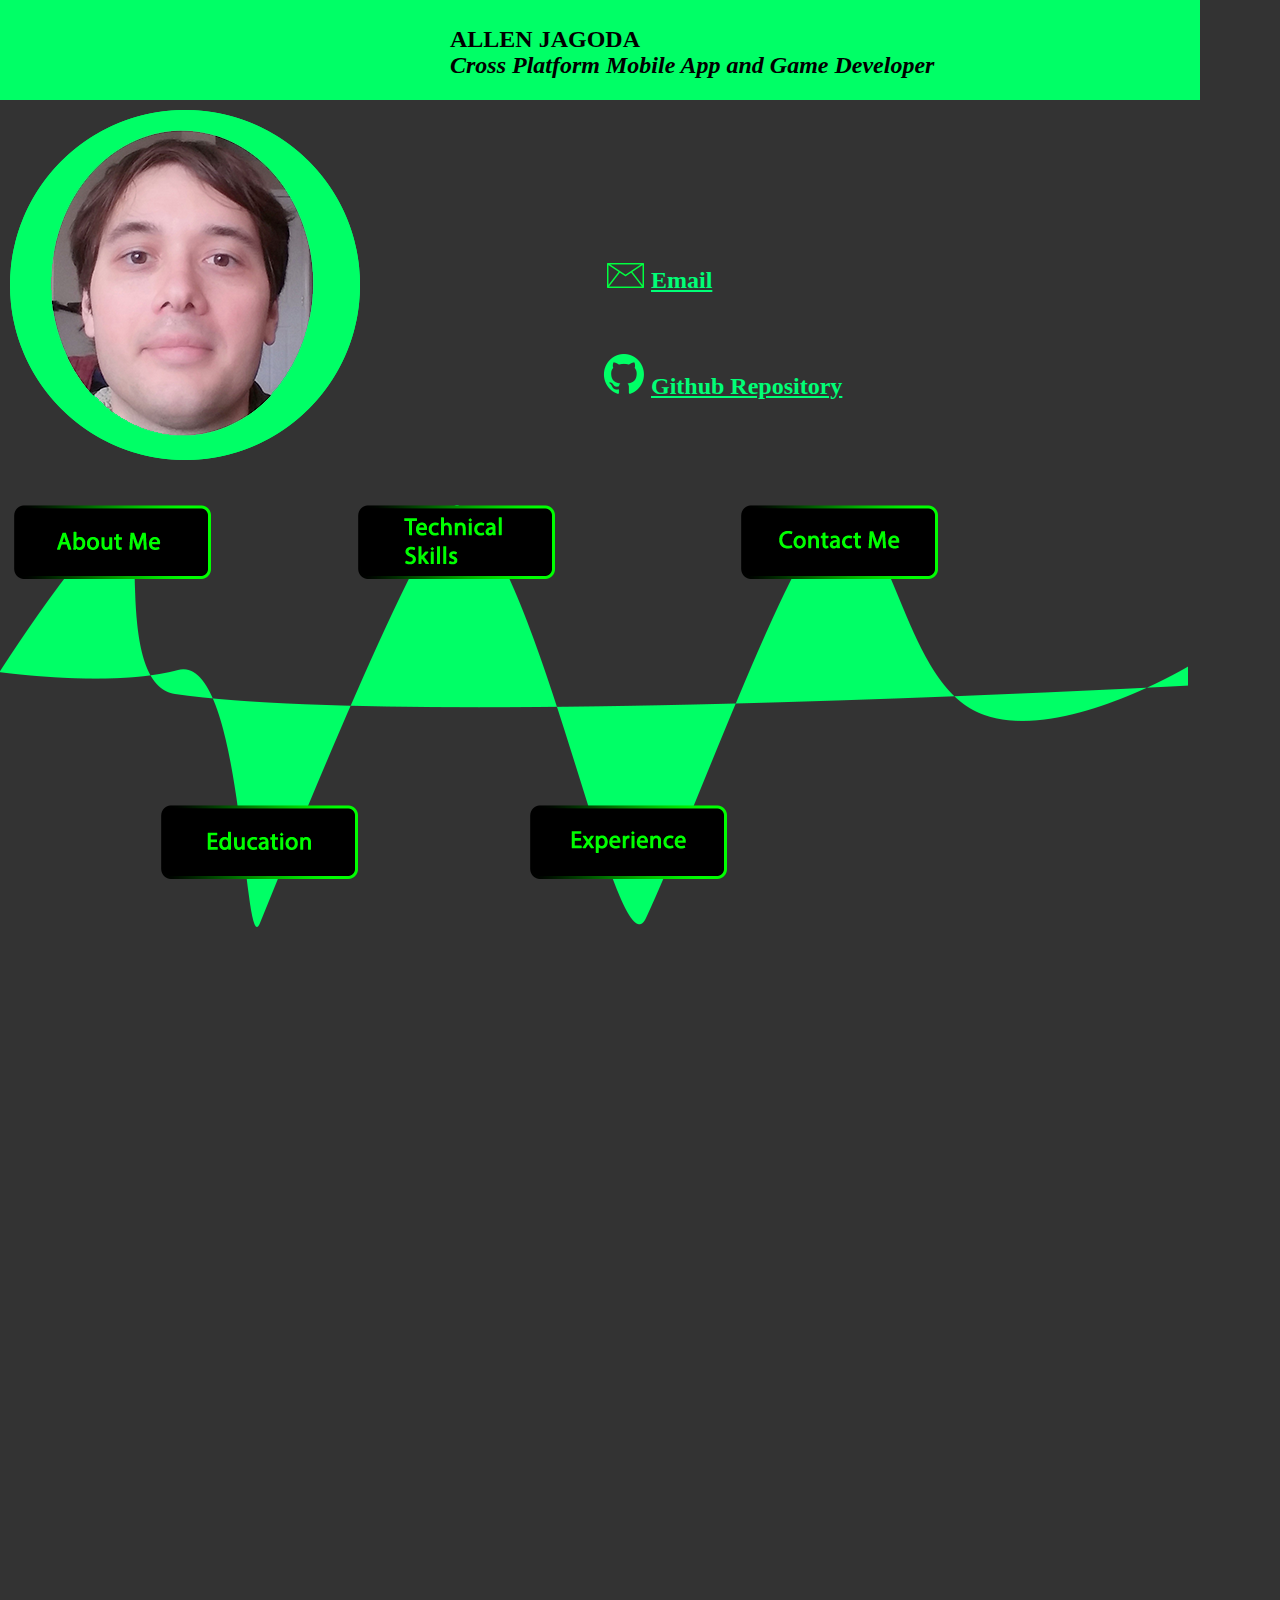
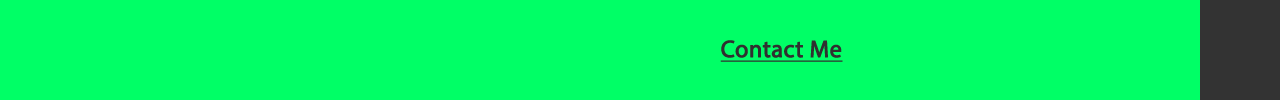
==== index.html @ 1c1a699f "Initial commit" ====
<!DOCTYPE html>
<html lang="en">

<head>
    <meta charset="UTF-8">
    <meta name="viewport" content="width=device-width, initial-scale=1.0">

    <script src="http://ajax.googleapis.com/ajax/libs/jquery/1.11.2/jquery.min.js">
    </script>

    <!--import these to switch div with id container-->
    <link rel="import" href="views/about.html" id="aboutHTML">
    <link rel="import" href="views/education.html" id="eduHTML">
    <link rel="import" href="views/skills.html" id="skillsHTML">
    <link rel="import" href="views/experience.html" id="expHTML">
    <link rel="import" href="views/contact.html" id="contactHTML">
    <link rel="import" href="views/contact_info.html" id="infoHTML">

    <title>Allen Jagoda Web Page</title>
    <link rel="stylesheet" href="css/styles_landing.css">
</head>

<body>

    <!--The main dividor containing menu/picture/contact info-->
    <div class="topFrame">
        <h1><b>ALLEN JAGODA</b></h1>
        <h2 class="subTitle"><b>Cross Platform Mobile App and Game Developer</b></h2>
    </div>


    <!--2nd Container: picture & info-->
    <div class="info">
        <img src="/images/picInFrame.png" class="picInFrame">
        <ul>
            <li class="email"><a href="mailto:ajagoda@u.rochester.edu?Subject=Hello%20" target="_top"><b>Email</b></a></a>
            </li>
            <li class="git"><a href="https://www.github.com/iceycode" target="_blank"><b>Github Repository</b> </li>
        </ul>
    </div>

    <!--3nd Container, contains menu  -->
    <div class="lineWave">
        <button class="btnAbout"></button>
        <button class="btnEdu"></button>
        <button class="btnSkill"></button>
        <button class="btnExp"></button>
        <button class="btnContact"></button>
    </div>

    <!--4th Container: changes based on button click-->
    <div id="container" class="detailDiv">
        <!--HTML TEMPLATE CONTENT GOES IN HERE-->
    </div>

    <!--5th Container, bottom frame with ContactMe info-->
    <div class="bottomFrame">
        <button class="contactBtm"></button>
    </div>
</body>
<script type="text/javascript" src="/js/script.js"></script>

</html>
---- css/styles_landing.css ----
/*for all elements*/
* {
    outline: none;
    margin: 0;
}

/*Main Background Images*/
html{
  background-color: rgb( 51, 51, 51 );
  position: absolute;
  left: 0px;
  margin: 0;
  top: 0px;
  width: 1200px;
  height: 1500px;
/*Higher z-index == more to front*/
/*  z-index: 1; */
}

div{
    border: none;
    border: 0;
    margin: 0;
    outline: 0;
}

img{
    border: 0;
}

/*Green tabs at top & bottom*/
div.topFrame{
    background: url(/images/tab.png);
    width: 1200px;
    height: 100px;
    top: 0px;
    left: 0px;
    margin-bottom: 10px;
}

div.info{
    outline: none;
    border: none;
    border-style: none;
    margin-left: 10px;
}

/*Wavey line which holds on menu buttons*/
div.lineWave{
    background: url(/images/lineWave.png);
    width: 1188px;
    height: 422px;
    position: absolute;
    top: 505px;
    bottom: 873px;
    left: 0px;
    right: 12px;
}

div.lineLeft{
    background: url(/images/line-left.png);
    bottom: 100px;
    z-index: 2;
    top: 0px;
    left: 250px;
    height: 1600px;
    width: 28px;
}

div.bottomFrame{
    background: url(/images/tab.png);
    width: 1200px;
    height: 100px;
    position: absolute;
    top: 1600px;
    left: 0px;
}

/*Container for detailed text
that shows after button clicked*/
div.detailDiv{
    top: 950px;
    left: 100px;
    position: absolute;
}

/*Picture at top left, below frame*/
.picInFrame{
    /* NOTE: if regular image, need to have a source
      for no border to show
      NEED TO HAVE THIS before class="" in HTML*/
    background: url(/images/picInFrame.png);
    border: 0;
    border-style: none;
    margin: 20;
    width: 350px;
    height: 350px;
    top: 0px;
    left: 0px;
}

h1{
    font: 400 24px 'Myriad Pro';
    position:absolute;
    top: 26px;
    left: 450px;
}

/*for text on menu (if needed) info at top*/
h2.subTitle{
    font: 400 24px 'Myriad Pro';
    font-style: italic;
    top: 52px;
    left: 450px;
    position: absolute;
}

/*----CONTACT LIST ITEM STYLES------
the "#" is for id
*/
li.phone{
    font: 400 24px 'Myriad Pro';
    color: #00ff66;
    list-style-image: url("/images/phoneIcon.png");
    list-style-position: outside;
    position: absolute;
    top: 165px;
    left: 651px;
    width: 267px;
    height: 23px;
}

li.email{
    font: 400 24px 'Myriad Pro';
    color: #00ff66;
    position: absolute;
    list-style-image: url("/images/emailIcon.png");
    top:263px;
    left:651px;
}

li.git{
    font: 400 24px 'Myriad Pro';
    color: #00ff66;
    position: absolute;
    list-style-image: url("/images/gitIcon.png");
    left:651px;
    top: 354px;
    width: 301px;
    height: 24px;
}

/*----------MENU BUTTONS------------*/
button.btnAbout{
    background:url(/images/btnAbout.png);
    top: 0px;
    left: 14px;
    position: absolute;
    width: 197px;
    height: 74px;
    border: none;
}

button.btnEdu{
    background: url(/images/btnEdu.png);
    top: 300px;
    left: 161px;
    position: absolute;
    width: 197px;
    height: 74px;
    border: none;
}

button.btnSkill{
    background: url(/images/btnSkill.png);
    top: 0px;
    left: 358px;
    position: absolute;
    width: 197px;
    height: 74px;
    border: none;
}

button.btnExp{
    background: url(/images/btnExp.png);
    top: 300px;
    left: 530px;
    position: absolute;
    width: 197px;
    height: 74px;
    border: none;
}

button.btnContact{
    background: url(/images/btnContact.png);
    top: 0px;
    left: 741px;
    position: absolute;
    width: 197px;
    height: 74px;
    border: none;
}

button.contactBtm{
    background: url(/images/contactMeText.png);
    bottom: 38px;
    position: absolute;
    left: 720px;
    width: 123px;
    height: 22px;
    border: none;
}

/*Detial text - not a subtitle/title/header*/
p.detailText{
    font: 400 14px 'Myriad Pro';
    color: #00ff66;
    max-width: 577;
    height: 729px;
    margin: 0 auto;
    padding: 20px;
    white-space: pre-wrap;
}

/*-----LINK STYLES------*/
/* unvisited link */
a:link {
    color: #00ff77;
}

/* visited link */
a:visited {
    color: #00FF00;
}

/* mouse over link */
a:hover {
    color: #00FFAA;
}

/* selected link */
a:active {
    color: #00FFFF;
}

/*ALT MENU BUTTONS - LOCATION CHANGES*/
button.btnAbout-alt{
    background:url(/images/btnAbout.png);
    top: 0px;
    left: 5px;
    position: absolute;
    width: 197px;
    height: 74px;
    border: none;
}

button.btnEdu-alt{
    background: url(/images/btnEdu.png);
    top: 200px;
    left: 5px;
    position: absolute;
    width: 197px;
    height: 74px;
    border: none;
}

button.btnSkill-alt{
    background: url(/images/btnSkill.png);
    top: 400px;
    left: 5px;
    position: absolute;
    width: 197px;
    height: 74px;
    border: none;
}

button.btnExp-alt{
    background: url(/images/btnExp.png);
    top: 600px;
    left: 5px;
    position: absolute;
    width: 197px;
    height: 74px;
    border: none;
}

button.btnContact-alt{
    background: url(/images/btnContact.png);
    top: 800px;
    left: 5px;
    position: absolute;
    width: 197px;
    height: 74px;
    border: none;
}
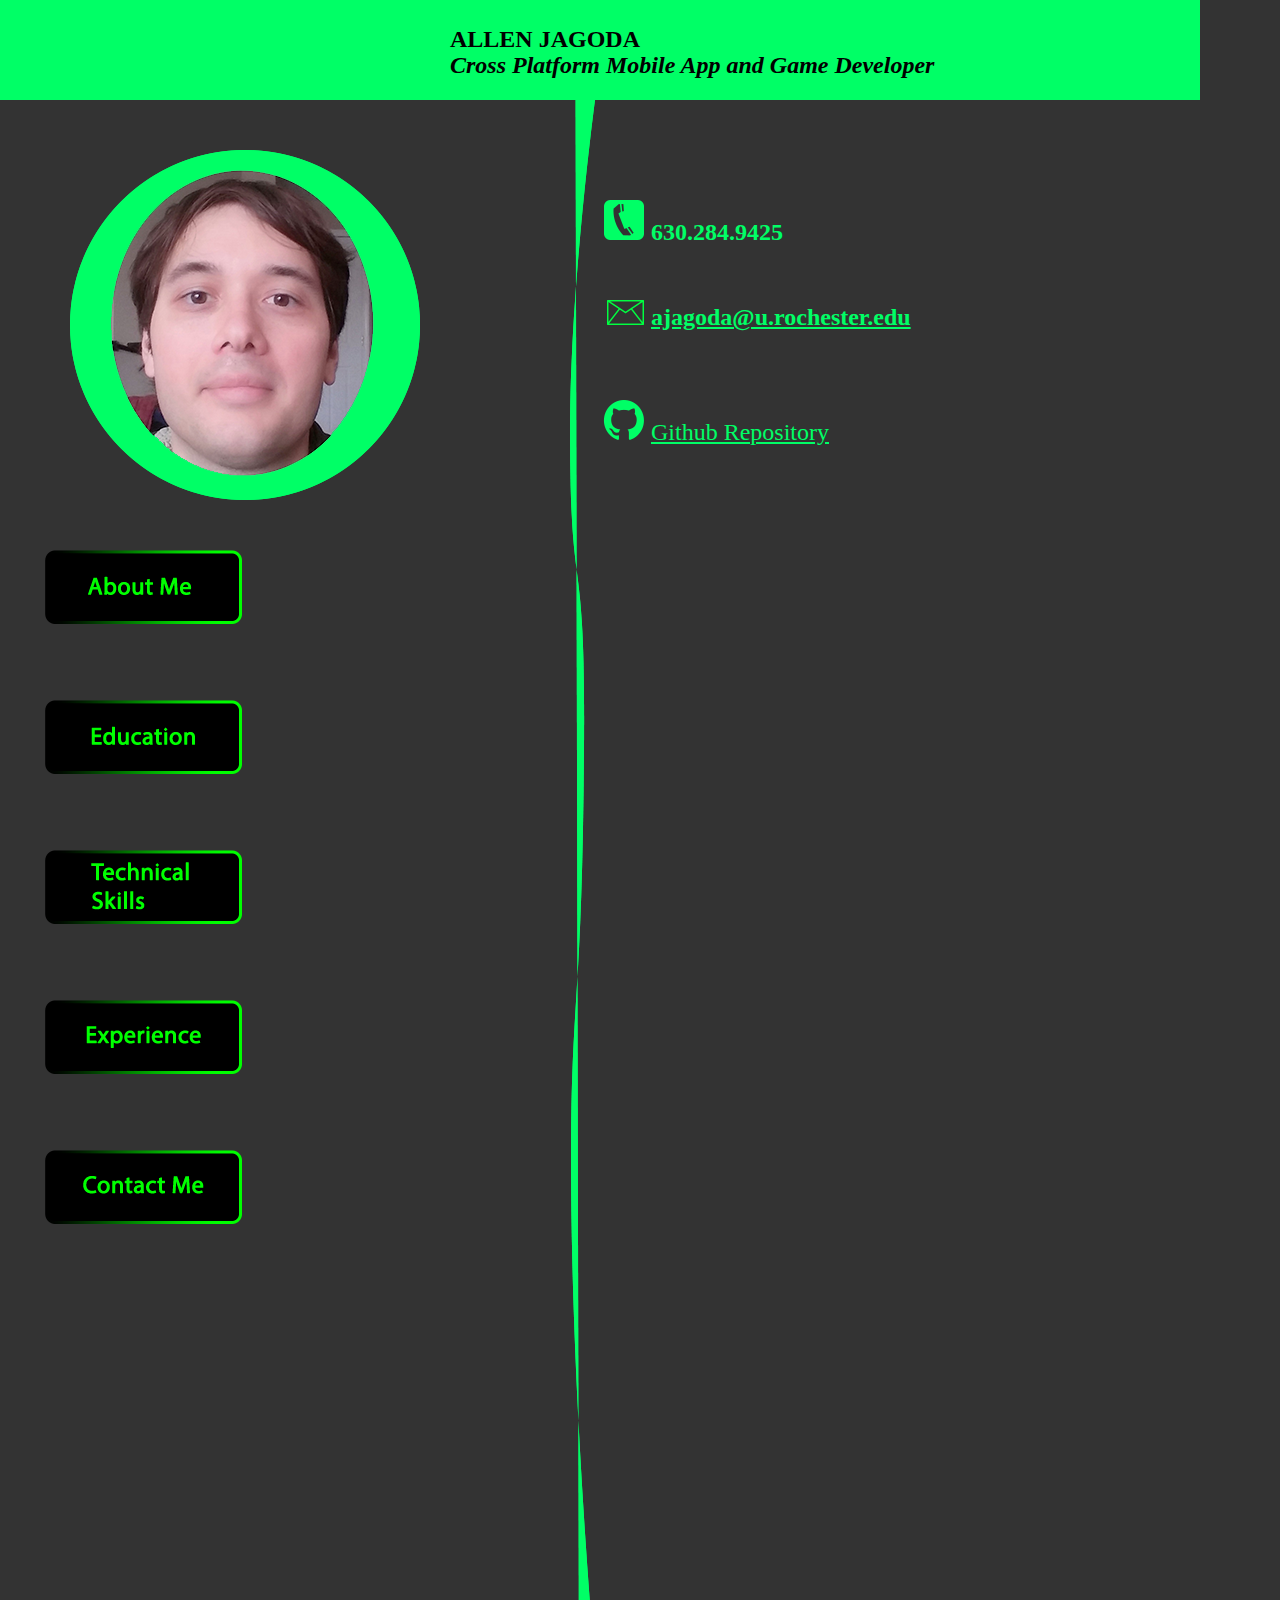
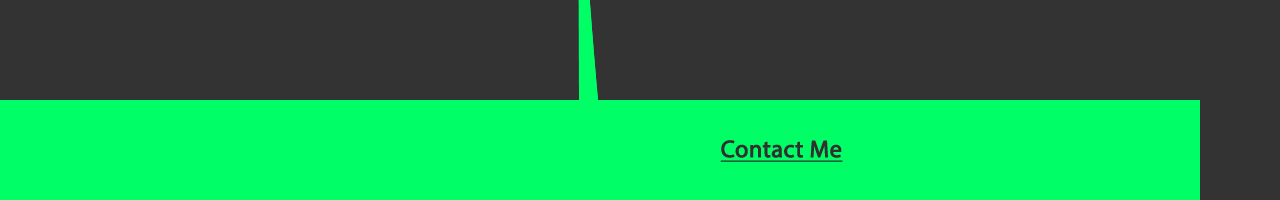
==== commit cfde9254: "Some small changes." ====
--- a/index.html
+++ b/index.html
@@ -4,9 +4,12 @@
 <head>
     <meta charset="UTF-8">
     <meta name="viewport" content="width=device-width, initial-scale=1.0">
-
-    <script src="http://ajax.googleapis.com/ajax/libs/jquery/1.11.2/jquery.min.js">
-    </script>
+    <!-- 1. Load platform support before any code that touches the DOM. -->
+<!--    <script src="bower_components/webcomponentsjs/webcomponents.min.js"></script>-->
+    <script src="http://ajax.googleapis.com/ajax/libs/jquery/1.11.2/jquery.min.js"></script>
+    <!-- 2. Load the components using an HTML Import -->
+<!--    <link rel="import" href="elements/proto-element.html">-->
+<!--    <link rel="import" href="elements/about-element.html">-->
 
     <!--import these to switch div with id container-->
     <link rel="import" href="views/about.html" id="aboutHTML">
@@ -23,24 +26,32 @@
 <body>
 
     <!--The main dividor containing menu/picture/contact info-->
-    <div class="topFrame">
+    <div id = "top" class="topFrame">
         <h1><b>ALLEN JAGODA</b></h1>
         <h2 class="subTitle"><b>Cross Platform Mobile App and Game Developer</b></h2>
     </div>
 
 
-    <!--2nd Container: picture & info-->
+    <!--2nd Container: picture, info and menu-->
+<!--
     <div class="info">
-        <img src="/images/picInFrame.png" class="picInFrame">
-        <ul>
-            <li class="email"><a href="mailto:ajagoda@u.rochester.edu?Subject=Hello%20" target="_top"><b>Email</b></a></a>
-            </li>
-            <li class="git"><a href="https://www.github.com/iceycode" target="_blank"><b>Github Repository</b> </li>
-        </ul>
+
     </div>
+-->
 
     <!--3nd Container, contains menu  -->
-    <div class="lineWave">
+    <div class="menu">
+      <div style="position: relative; left: 220px; top: 0;">
+       <img src="css/images/picInFrame.png" class="picInFrame">
+       <img src="css/images/line-left.png" class="leftline">
+       </div>
+        <ul>
+            <li class="phone"><b>630.284.9425</b>
+            </li>
+            <li class="email"><a href="mailto:ajagoda@u.rochester.edu?Subject=Hello%20" target="_top"><b>ajagoda@u.rochester.edu</b> </a>
+            </li>
+            <li class="git"><a href="https://www.github.com/iceycode" target="_blank"<b>Github Repository</b> </a> </li>
+        </ul>
         <button class="btnAbout"></button>
         <button class="btnEdu"></button>
         <button class="btnSkill"></button>
--- a/css/styles_landing.css
+++ b/css/styles_landing.css
@@ -9,7 +9,7 @@
   background-color: rgb( 51, 51, 51 );
   position: absolute;
   left: 0px;
-  margin: 0;
+  margin: 0px;
   top: 0px;
   width: 1200px;
   height: 1500px;
@@ -30,12 +30,11 @@
 
 /*Green tabs at top & bottom*/
 div.topFrame{
-    background: url(/images/tab.png);
+    background: url(images/tab.png);
     width: 1200px;
     height: 100px;
     top: 0px;
     left: 0px;
-    margin-bottom: 10px;
 }
 
 div.info{
@@ -47,7 +46,7 @@
 
 /*Wavey line which holds on menu buttons*/
 div.lineWave{
-    background: url(/images/lineWave.png);
+    background: url(images/lineWave.png);
     width: 1188px;
     height: 422px;
     position: absolute;
@@ -57,21 +56,21 @@
     right: 12px;
 }
 
-div.lineLeft{
-    background: url(/images/line-left.png);
-    bottom: 100px;
+div.menu{
+
     z-index: 2;
-    top: 0px;
-    left: 250px;
+    top: 100px;
+    left: 0px;
+    position: absolute;
     height: 1600px;
-    width: 28px;
+/*    width: 28px;*/
 }
 
 div.bottomFrame{
-    background: url(/images/tab.png);
+    background: url(images/tab.png);
     width: 1200px;
     height: 100px;
-    position: absolute;
+    position: relative;
     top: 1600px;
     left: 0px;
 }
@@ -79,8 +78,8 @@
 /*Container for detailed text
 that shows after button clicked*/
 div.detailDiv{
-    top: 950px;
-    left: 100px;
+    top: 520px;
+    left: 320px;
     position: absolute;
 }
 
@@ -89,14 +88,23 @@
     /* NOTE: if regular image, need to have a source
       for no border to show
       NEED TO HAVE THIS before class="" in HTML*/
-    background: url(/images/picInFrame.png);
-    border: 0;
-    border-style: none;
-    margin: 20;
+    background: url(images/picInFrame.png);
+    border: none;
+    position: relative;
     width: 350px;
     height: 350px;
+    top: 50px;
+    left: -150px;
+    z-index: 3;
+}
+
+.leftline{
+    background: url(images/line-left.png);
     top: 0px;
-    left: 0px;
+    left 250px;
+    height: 1600px;
+    width: 28px;
+    position: absolute;
 }
 
 h1{
@@ -121,10 +129,10 @@
 li.phone{
     font: 400 24px 'Myriad Pro';
     color: #00ff66;
-    list-style-image: url("/images/phoneIcon.png");
+    list-style-image: url("images/phoneIcon.png");
     list-style-position: outside;
     position: absolute;
-    top: 165px;
+    top: 100px;
     left: 651px;
     width: 267px;
     height: 23px;
@@ -134,8 +142,8 @@
     font: 400 24px 'Myriad Pro';
     color: #00ff66;
     position: absolute;
-    list-style-image: url("/images/emailIcon.png");
-    top:263px;
+    list-style-image: url("images/emailIcon.png");
+    top:200px;
     left:651px;
 }
 
@@ -143,18 +151,18 @@
     font: 400 24px 'Myriad Pro';
     color: #00ff66;
     position: absolute;
-    list-style-image: url("/images/gitIcon.png");
+    list-style-image: url("images/gitIcon.png");
     left:651px;
-    top: 354px;
+    top: 300px;
     width: 301px;
     height: 24px;
 }
 
 /*----------MENU BUTTONS------------*/
 button.btnAbout{
-    background:url(/images/btnAbout.png);
-    top: 0px;
-    left: 14px;
+    background:url(images/btnAbout.png);
+    top: 450px;
+    left: 45px;
     position: absolute;
     width: 197px;
     height: 74px;
@@ -162,9 +170,9 @@
 }
 
 button.btnEdu{
-    background: url(/images/btnEdu.png);
-    top: 300px;
-    left: 161px;
+    background: url(images/btnEdu.png);
+    top: 600px;
+    left: 45px;
     position: absolute;
     width: 197px;
     height: 74px;
@@ -172,9 +180,9 @@
 }
 
 button.btnSkill{
-    background: url(/images/btnSkill.png);
-    top: 0px;
-    left: 358px;
+    background: url(images/btnSkill.png);
+    top: 750px;
+    left: 45px;
     position: absolute;
     width: 197px;
     height: 74px;
@@ -182,9 +190,9 @@
 }
 
 button.btnExp{
-    background: url(/images/btnExp.png);
-    top: 300px;
-    left: 530px;
+    background: url(images/btnExp.png);
+    top: 900px;
+    left: 45px;
     position: absolute;
     width: 197px;
     height: 74px;
@@ -192,9 +200,9 @@
 }
 
 button.btnContact{
-    background: url(/images/btnContact.png);
-    top: 0px;
-    left: 741px;
+    background: url(images/btnContact.png);
+    top: 1050px;
+    left: 45px;
     position: absolute;
     width: 197px;
     height: 74px;
@@ -202,7 +210,7 @@
 }
 
 button.contactBtm{
-    background: url(/images/contactMeText.png);
+    background: url(images/contactMeText.png);
     bottom: 38px;
     position: absolute;
     left: 720px;
@@ -225,7 +233,7 @@
 /*-----LINK STYLES------*/
 /* unvisited link */
 a:link {
-    color: #00ff77;
+    color: #00ff66;
 }
 
 /* visited link */
@@ -242,55 +250,3 @@
 a:active {
     color: #00FFFF;
 }
-
-/*ALT MENU BUTTONS - LOCATION CHANGES*/
-button.btnAbout-alt{
-    background:url(/images/btnAbout.png);
-    top: 0px;
-    left: 5px;
-    position: absolute;
-    width: 197px;
-    height: 74px;
-    border: none;
-}
-
-button.btnEdu-alt{
-    background: url(/images/btnEdu.png);
-    top: 200px;
-    left: 5px;
-    position: absolute;
-    width: 197px;
-    height: 74px;
-    border: none;
-}
-
-button.btnSkill-alt{
-    background: url(/images/btnSkill.png);
-    top: 400px;
-    left: 5px;
-    position: absolute;
-    width: 197px;
-    height: 74px;
-    border: none;
-}
-
-button.btnExp-alt{
-    background: url(/images/btnExp.png);
-    top: 600px;
-    left: 5px;
-    position: absolute;
-    width: 197px;
-    height: 74px;
-    border: none;
-}
-
-button.btnContact-alt{
-    background: url(/images/btnContact.png);
-    top: 800px;
-    left: 5px;
-    position: absolute;
-    width: 197px;
-    height: 74px;
-    border: none;
-}
-
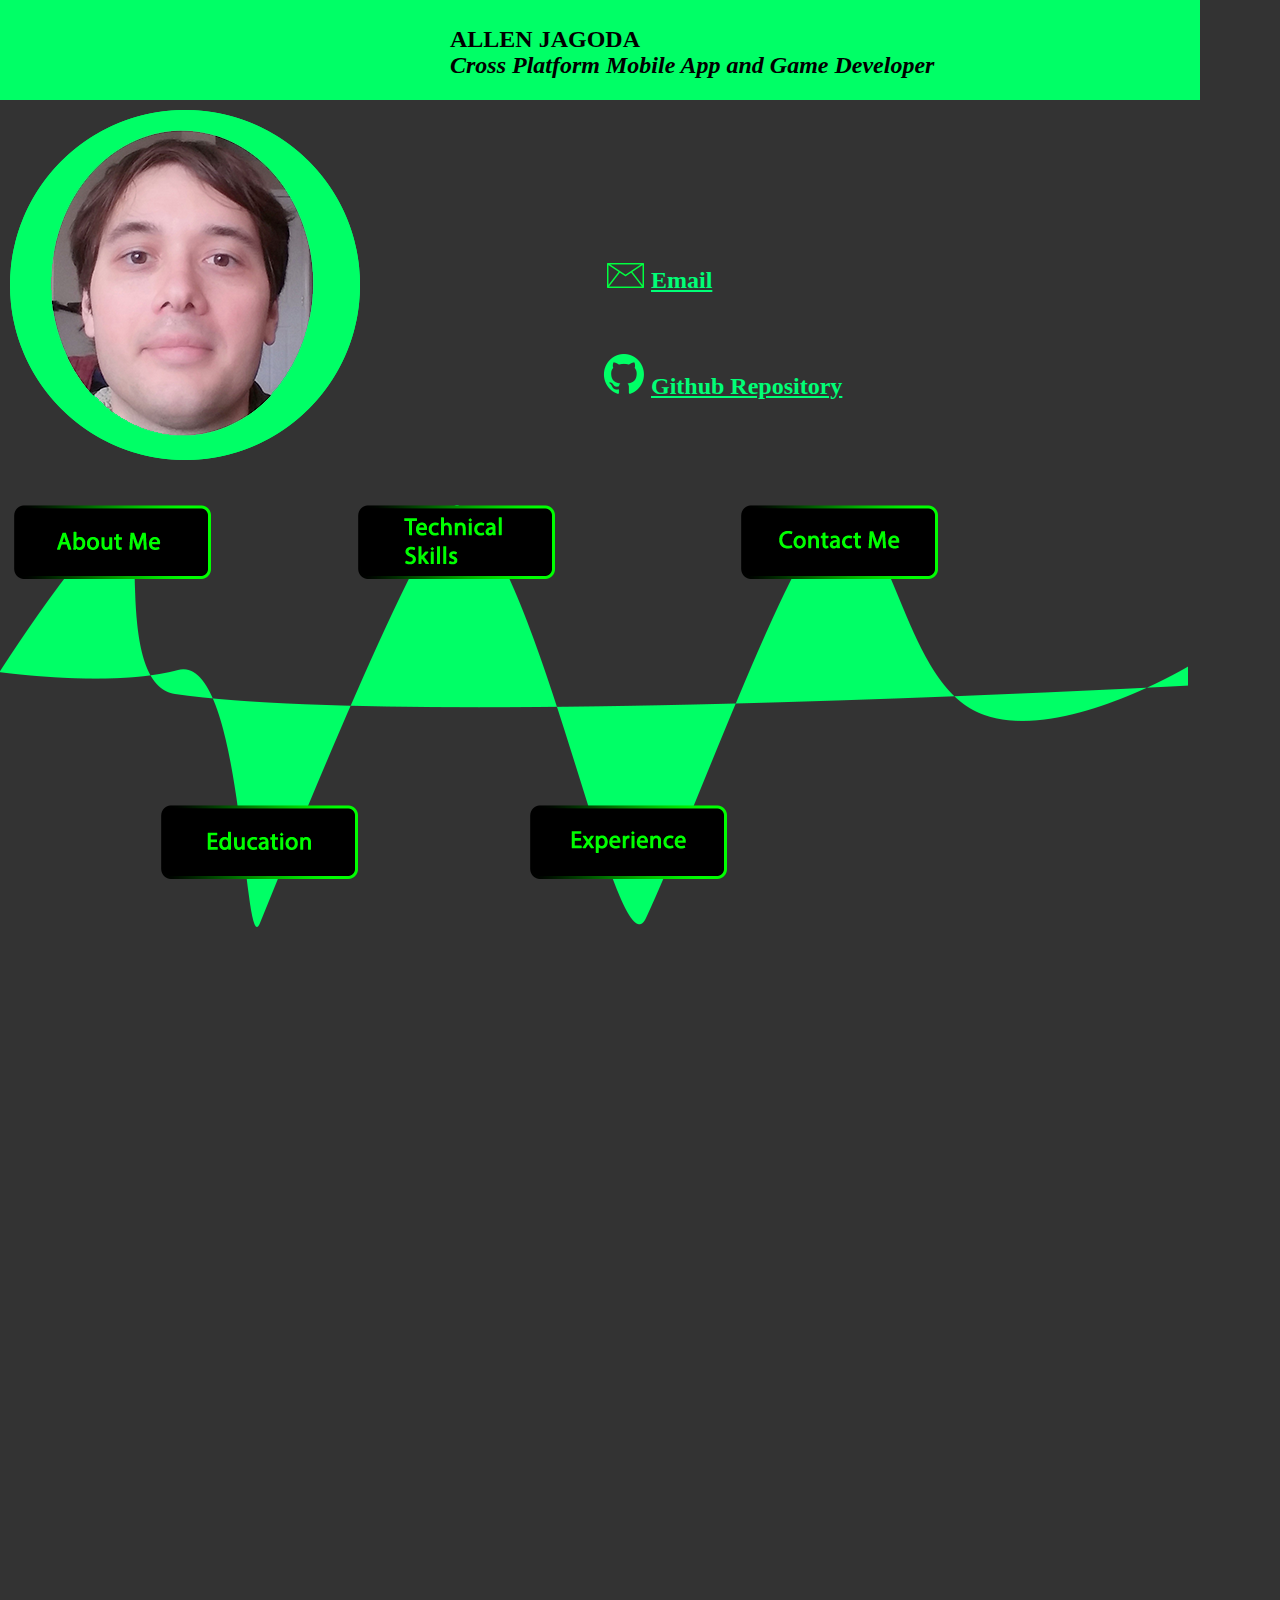
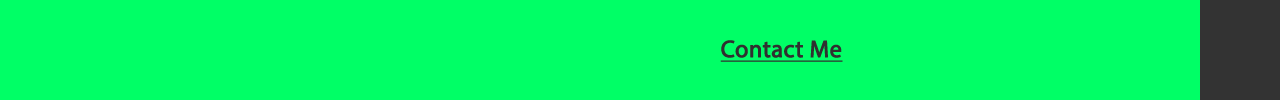
==== commit f8f483a0: "Fixed some minor bugs." ====
--- a/index.html
+++ b/index.html
@@ -4,12 +4,11 @@
 <head>
     <meta charset="UTF-8">
     <meta name="viewport" content="width=device-width, initial-scale=1.0">
-    <!-- 1. Load platform support before any code that touches the DOM. -->
-<!--    <script src="bower_components/webcomponentsjs/webcomponents.min.js"></script>-->
-    <script src="http://ajax.googleapis.com/ajax/libs/jquery/1.11.2/jquery.min.js"></script>
-    <!-- 2. Load the components using an HTML Import -->
-<!--    <link rel="import" href="elements/proto-element.html">-->
-<!--    <link rel="import" href="elements/about-element.html">-->
+
+    <script
+    src="bower_components/jquery/dist/jquery.min.js">
+//      <src="http://ajax.googleapis.com/ajax/libs/jquery/1.11.2/jquery.min.js">
+    </script>
 
     <!--import these to switch div with id container-->
     <link rel="import" href="views/about.html" id="aboutHTML">
@@ -26,32 +25,24 @@
 <body>
 
     <!--The main dividor containing menu/picture/contact info-->
-    <div id = "top" class="topFrame">
+    <div class="topFrame">
         <h1><b>ALLEN JAGODA</b></h1>
         <h2 class="subTitle"><b>Cross Platform Mobile App and Game Developer</b></h2>
     </div>
 
 
-    <!--2nd Container: picture, info and menu-->
-<!--
+    <!--2nd Container: picture & info-->
     <div class="info">
-
+        <img src="/css/images/picInFrame.png" class="picInFrame">
+        <ul>
+            <li class="email"><a href="mailto:ajagoda@u.rochester.edu?Subject=Hello%20" target="_top"><b>Email</b></a>
+            </li>
+            <li class="git"><a href="https://www.github.com/iceycode" target="_blank"><b>Github Repository</b></a></li>
+        </ul>
     </div>
--->
 
     <!--3nd Container, contains menu  -->
-    <div class="menu">
-      <div style="position: relative; left: 220px; top: 0;">
-       <img src="css/images/picInFrame.png" class="picInFrame">
-       <img src="css/images/line-left.png" class="leftline">
-       </div>
-        <ul>
-            <li class="phone"><b>630.284.9425</b>
-            </li>
-            <li class="email"><a href="mailto:ajagoda@u.rochester.edu?Subject=Hello%20" target="_top"><b>ajagoda@u.rochester.edu</b> </a>
-            </li>
-            <li class="git"><a href="https://www.github.com/iceycode" target="_blank"<b>Github Repository</b> </a> </li>
-        </ul>
+    <div class="lineWave">
         <button class="btnAbout"></button>
         <button class="btnEdu"></button>
         <button class="btnSkill"></button>
--- a/css/styles_landing.css
+++ b/css/styles_landing.css
@@ -9,7 +9,7 @@
   background-color: rgb( 51, 51, 51 );
   position: absolute;
   left: 0px;
-  margin: 0px;
+  margin: 0;
   top: 0px;
   width: 1200px;
   height: 1500px;
@@ -35,6 +35,7 @@
     height: 100px;
     top: 0px;
     left: 0px;
+    margin-bottom: 10px;
 }
 
 div.info{
@@ -56,21 +57,21 @@
     right: 12px;
 }
 
-div.menu{
-
+div.lineLeft{
+    background: url(images/line-left.png);
+    bottom: 100px;
     z-index: 2;
-    top: 100px;
-    left: 0px;
-    position: absolute;
+    top: 0px;
+    left: 250px;
     height: 1600px;
-/*    width: 28px;*/
+    width: 28px;
 }
 
 div.bottomFrame{
     background: url(images/tab.png);
     width: 1200px;
     height: 100px;
-    position: relative;
+    position: absolute;
     top: 1600px;
     left: 0px;
 }
@@ -78,8 +79,8 @@
 /*Container for detailed text
 that shows after button clicked*/
 div.detailDiv{
-    top: 520px;
-    left: 320px;
+    top: 950px;
+    left: 100px;
     position: absolute;
 }
 
@@ -89,22 +90,13 @@
       for no border to show
       NEED TO HAVE THIS before class="" in HTML*/
     background: url(images/picInFrame.png);
-    border: none;
-    position: relative;
+    border: 0;
+    border-style: none;
+    margin: 20;
     width: 350px;
     height: 350px;
-    top: 50px;
-    left: -150px;
-    z-index: 3;
-}
-
-.leftline{
-    background: url(images/line-left.png);
-    top: 0px;
-    left 250px;
-    height: 1600px;
-    width: 28px;
-    position: absolute;
+    top: 0px;
+    left: 0px;
 }
 
 h1{
@@ -132,7 +124,7 @@
     list-style-image: url("images/phoneIcon.png");
     list-style-position: outside;
     position: absolute;
-    top: 100px;
+    top: 165px;
     left: 651px;
     width: 267px;
     height: 23px;
@@ -143,7 +135,7 @@
     color: #00ff66;
     position: absolute;
     list-style-image: url("images/emailIcon.png");
-    top:200px;
+    top:263px;
     left:651px;
 }
 
@@ -153,7 +145,7 @@
     position: absolute;
     list-style-image: url("images/gitIcon.png");
     left:651px;
-    top: 300px;
+    top: 354px;
     width: 301px;
     height: 24px;
 }
@@ -161,8 +153,8 @@
 /*----------MENU BUTTONS------------*/
 button.btnAbout{
     background:url(images/btnAbout.png);
-    top: 450px;
-    left: 45px;
+    top: 0px;
+    left: 14px;
     position: absolute;
     width: 197px;
     height: 74px;
@@ -171,8 +163,8 @@
 
 button.btnEdu{
     background: url(images/btnEdu.png);
-    top: 600px;
-    left: 45px;
+    top: 300px;
+    left: 161px;
     position: absolute;
     width: 197px;
     height: 74px;
@@ -181,8 +173,8 @@
 
 button.btnSkill{
     background: url(images/btnSkill.png);
-    top: 750px;
-    left: 45px;
+    top: 0px;
+    left: 358px;
     position: absolute;
     width: 197px;
     height: 74px;
@@ -191,8 +183,8 @@
 
 button.btnExp{
     background: url(images/btnExp.png);
-    top: 900px;
-    left: 45px;
+    top: 300px;
+    left: 530px;
     position: absolute;
     width: 197px;
     height: 74px;
@@ -201,8 +193,8 @@
 
 button.btnContact{
     background: url(images/btnContact.png);
-    top: 1050px;
-    left: 45px;
+    top: 0px;
+    left: 741px;
     position: absolute;
     width: 197px;
     height: 74px;
@@ -233,7 +225,7 @@
 /*-----LINK STYLES------*/
 /* unvisited link */
 a:link {
-    color: #00ff66;
+    color: #00ff77;
 }
 
 /* visited link */
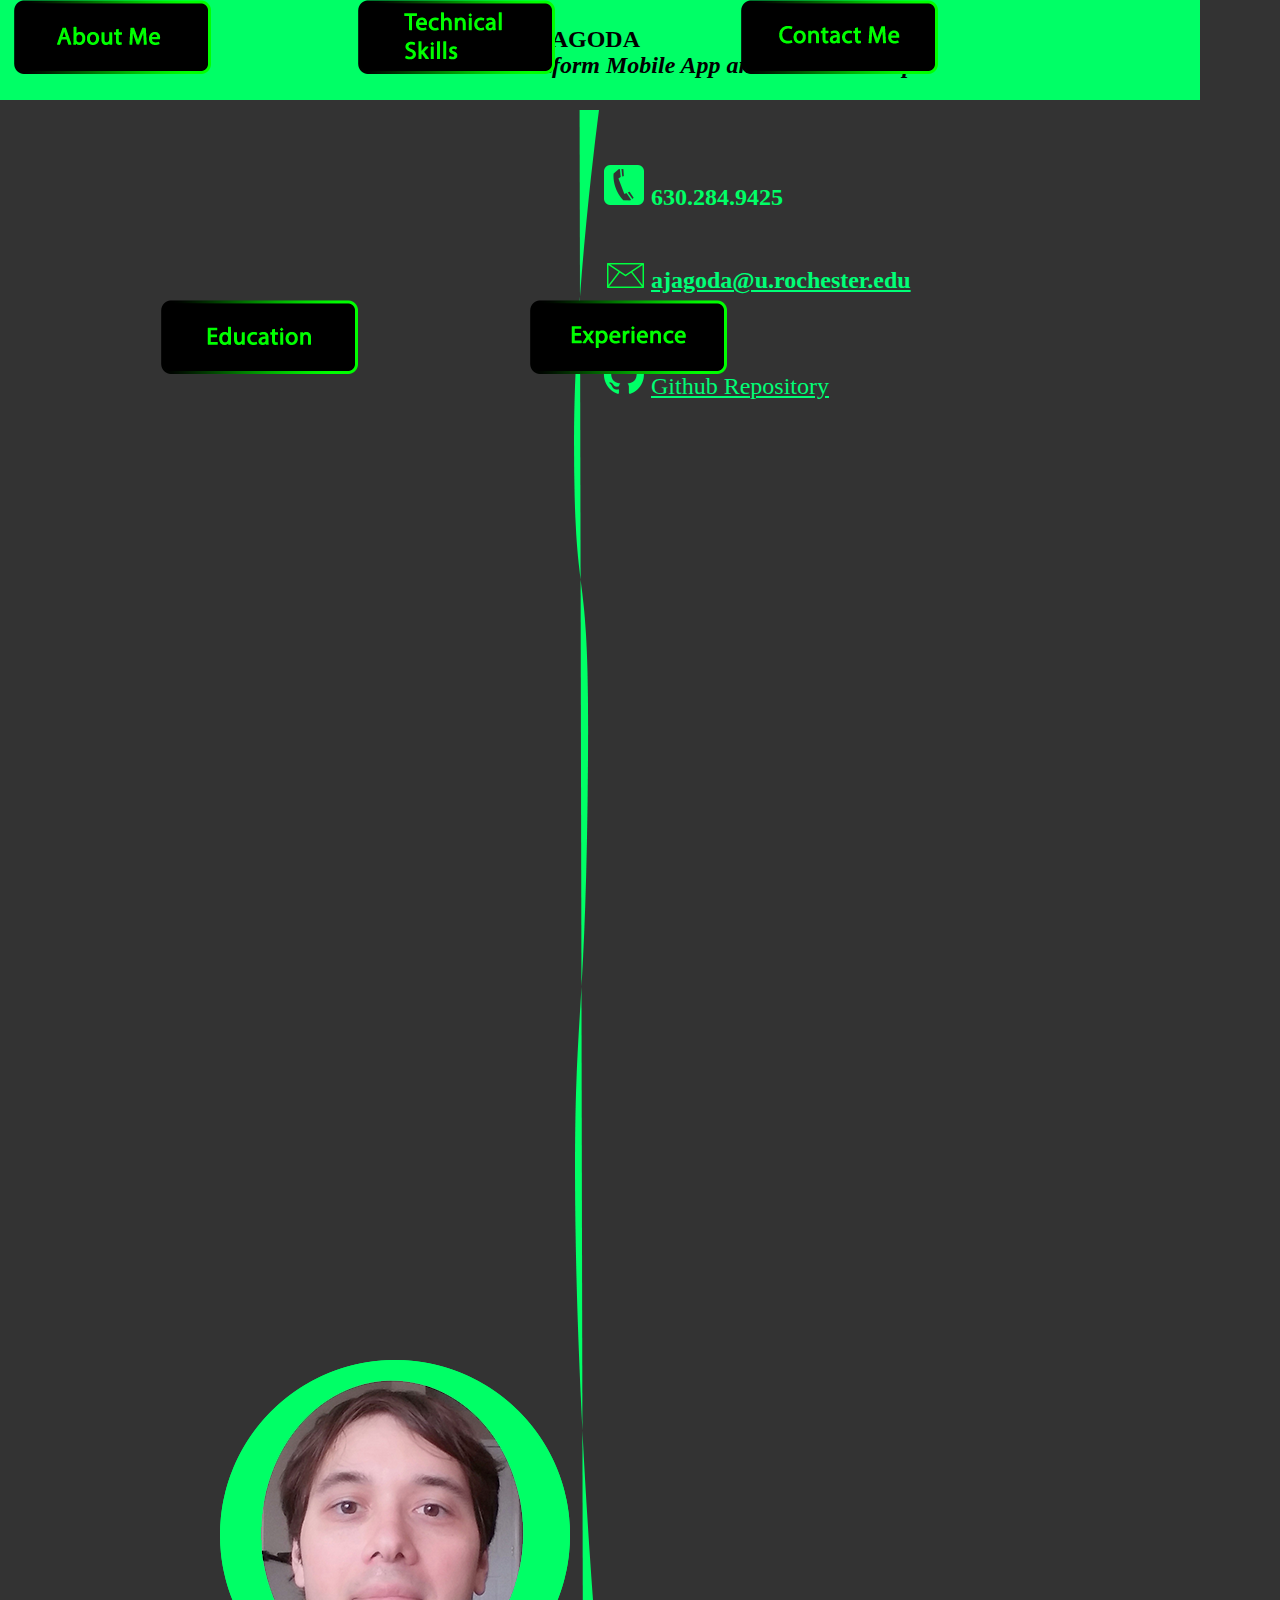
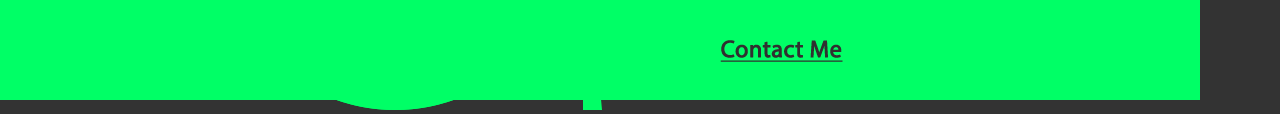
==== commit a6d383bd: "Changed reference to script source in index.html." ====
--- a/index.html
+++ b/index.html
@@ -4,11 +4,12 @@
 <head>
     <meta charset="UTF-8">
     <meta name="viewport" content="width=device-width, initial-scale=1.0">
-
-    <script
-    src="bower_components/jquery/dist/jquery.min.js">
-//      <src="http://ajax.googleapis.com/ajax/libs/jquery/1.11.2/jquery.min.js">
-    </script>
+    <!-- 1. Load platform support before any code that touches the DOM. -->
+<!--    <script src="bower_components/webcomponentsjs/webcomponents.min.js"></script>-->
+    <script src="bower_components/jquery/dist/jquery.min.js"></script>
+    <!-- 2. Load the components using an HTML Import -->
+<!--    <link rel="import" href="elements/proto-element.html">-->
+<!--    <link rel="import" href="elements/about-element.html">-->
 
     <!--import these to switch div with id container-->
     <link rel="import" href="views/about.html" id="aboutHTML">
@@ -25,24 +26,32 @@
 <body>
 
     <!--The main dividor containing menu/picture/contact info-->
-    <div class="topFrame">
+    <div id = "top" class="topFrame">
         <h1><b>ALLEN JAGODA</b></h1>
         <h2 class="subTitle"><b>Cross Platform Mobile App and Game Developer</b></h2>
     </div>
 
 
-    <!--2nd Container: picture & info-->
+    <!--2nd Container: picture, info and menu-->
+<!--
     <div class="info">
-        <img src="/css/images/picInFrame.png" class="picInFrame">
-        <ul>
-            <li class="email"><a href="mailto:ajagoda@u.rochester.edu?Subject=Hello%20" target="_top"><b>Email</b></a>
-            </li>
-            <li class="git"><a href="https://www.github.com/iceycode" target="_blank"><b>Github Repository</b></a></li>
-        </ul>
+
     </div>
+-->
 
     <!--3nd Container, contains menu  -->
-    <div class="lineWave">
+    <div class="menu">
+      <div style="position: relative; left: 220px; top: 0;">
+       <img src="css/images/picInFrame.png" class="picInFrame">
+       <img src="css/images/line-left.png" class="leftline">
+       </div>
+        <ul>
+            <li class="phone"><b>630.284.9425</b>
+            </li>
+            <li class="email"><a href="mailto:ajagoda@u.rochester.edu?Subject=Hello%20" target="_top"><b>ajagoda@u.rochester.edu</b> </a>
+            </li>
+            <li class="git"><a href="https://www.github.com/iceycode" target="_blank"<b>Github Repository</b> </a> </li>
+        </ul>
         <button class="btnAbout"></button>
         <button class="btnEdu"></button>
         <button class="btnSkill"></button>
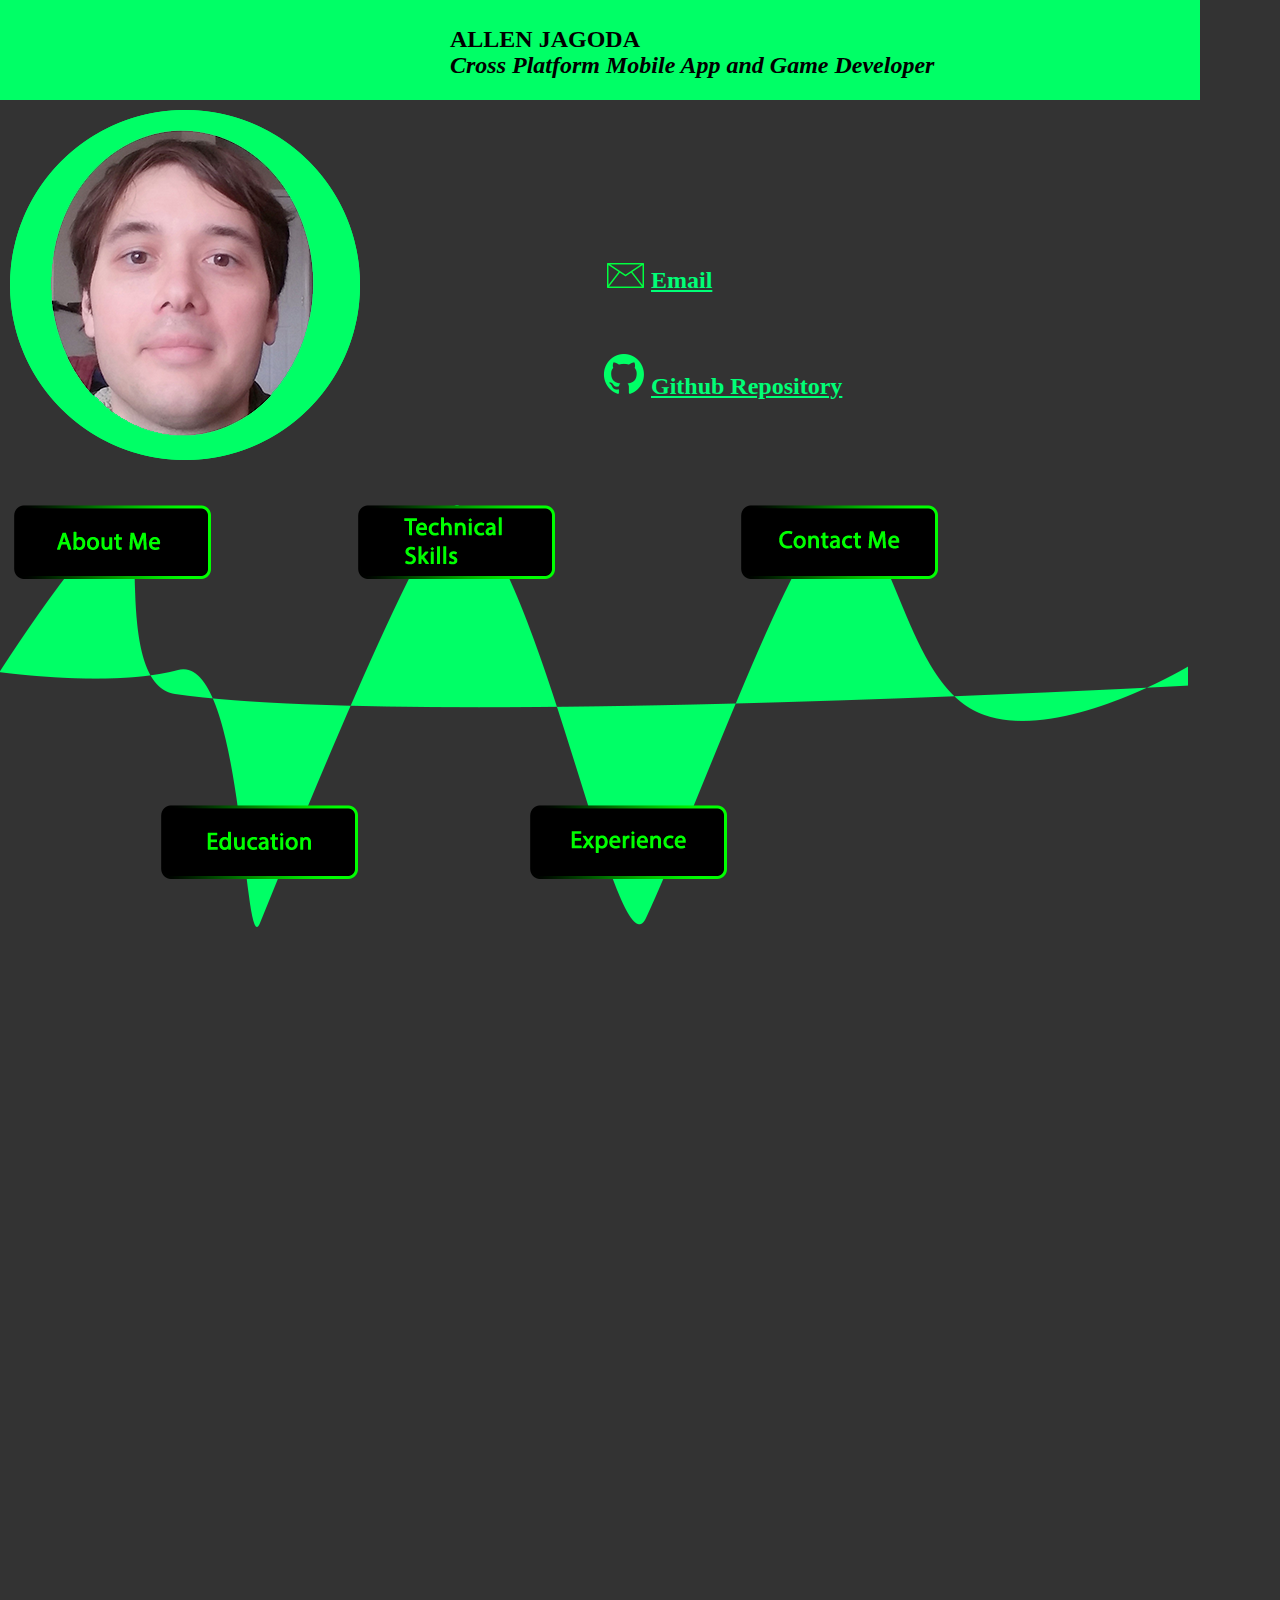
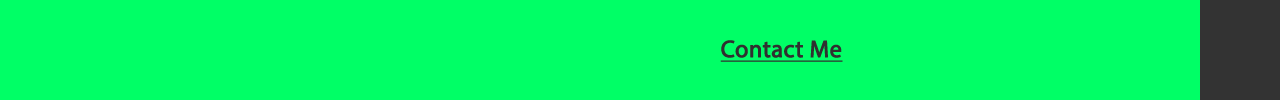
==== commit f9a4167e: "Fixed directory reference to my picture." ====
--- a/index.html
+++ b/index.html
@@ -4,12 +4,11 @@
 <head>
     <meta charset="UTF-8">
     <meta name="viewport" content="width=device-width, initial-scale=1.0">
-    <!-- 1. Load platform support before any code that touches the DOM. -->
-<!--    <script src="bower_components/webcomponentsjs/webcomponents.min.js"></script>-->
-    <script src="bower_components/jquery/dist/jquery.min.js"></script>
-    <!-- 2. Load the components using an HTML Import -->
-<!--    <link rel="import" href="elements/proto-element.html">-->
-<!--    <link rel="import" href="elements/about-element.html">-->
+
+    <script
+    src="bower_components/jquery/dist/jquery.min.js">
+//      <src="http://ajax.googleapis.com/ajax/libs/jquery/1.11.2/jquery.min.js">
+    </script>
 
     <!--import these to switch div with id container-->
     <link rel="import" href="views/about.html" id="aboutHTML">
@@ -26,32 +25,25 @@
 <body>
 
     <!--The main dividor containing menu/picture/contact info-->
-    <div id = "top" class="topFrame">
+    <div class="topFrame">
         <h1><b>ALLEN JAGODA</b></h1>
         <h2 class="subTitle"><b>Cross Platform Mobile App and Game Developer</b></h2>
     </div>
 
 
-    <!--2nd Container: picture, info and menu-->
-<!--
+    <!--2nd Container: picture & info-->
     <div class="info">
-
+        <img src="css/images/picInFrame.png" class="picInFrame">
+        <ul>
+            <li class="email"><a href="mailto:ajagoda@u.rochester.edu?Subject=Hello%20" target="_top"><b>Email</b></a>
+            </li>
+            <li class="git"><a href="https://www.github.com/iceycode" target="_blank"><b>Github Repository</b></a>
+            </li>
+        </ul>
     </div>
--->
 
     <!--3nd Container, contains menu  -->
-    <div class="menu">
-      <div style="position: relative; left: 220px; top: 0;">
-       <img src="css/images/picInFrame.png" class="picInFrame">
-       <img src="css/images/line-left.png" class="leftline">
-       </div>
-        <ul>
-            <li class="phone"><b>630.284.9425</b>
-            </li>
-            <li class="email"><a href="mailto:ajagoda@u.rochester.edu?Subject=Hello%20" target="_top"><b>ajagoda@u.rochester.edu</b> </a>
-            </li>
-            <li class="git"><a href="https://www.github.com/iceycode" target="_blank"<b>Github Repository</b> </a> </li>
-        </ul>
+    <div class="lineWave">
         <button class="btnAbout"></button>
         <button class="btnEdu"></button>
         <button class="btnSkill"></button>
